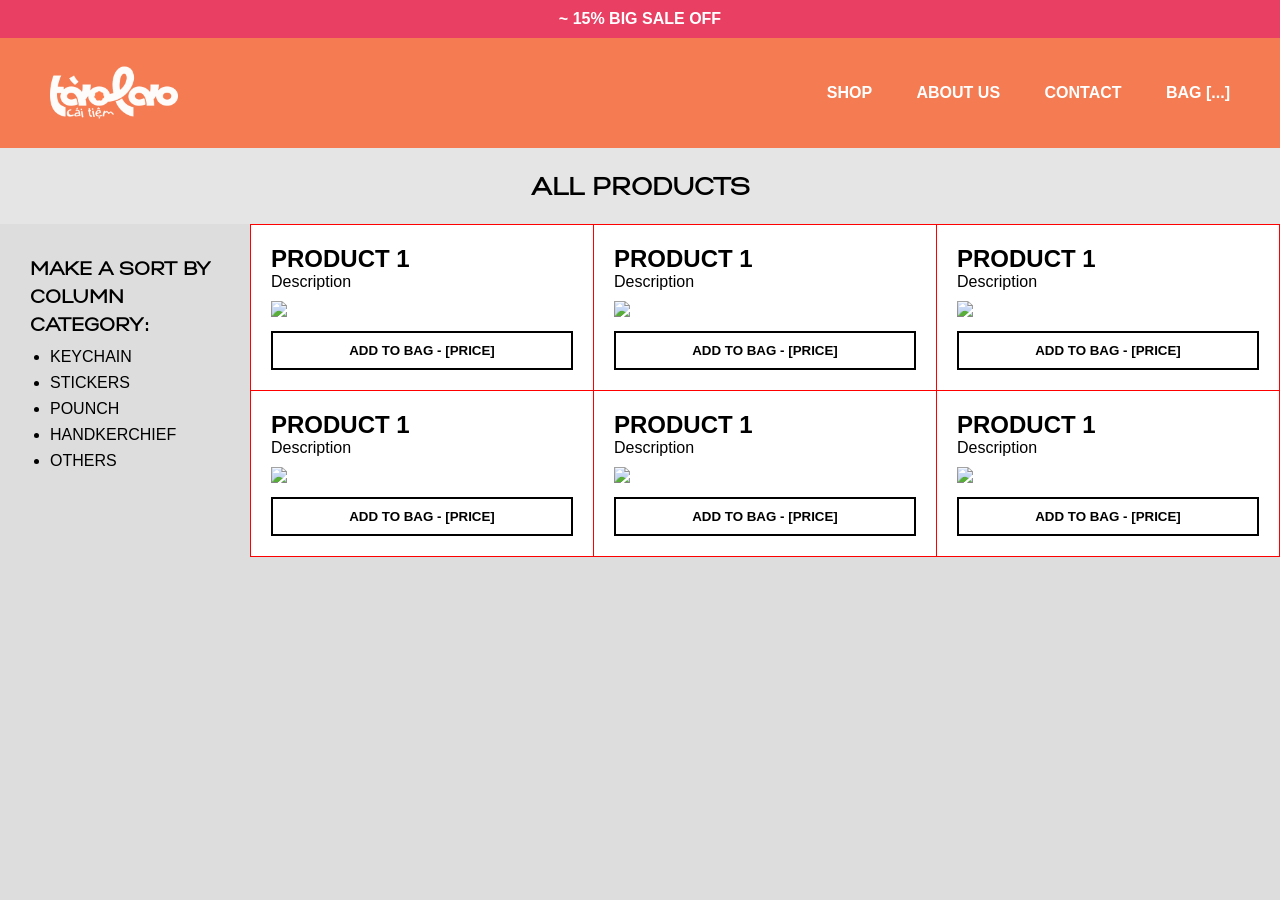
==== cttl/index.html @ cec3f6b7 "Add files via upload hihihahah" ====
<!DOCTYPE html>
<html lang="en">

<head>
<meta charset="UTF-8">
<meta name="viewport" content="width=device-width, initial-scale=1.0">

<title>Shop</title>

<link rel="stylesheet" href="style.css">

</head>


<body>


<div class="sale">
~ 15% BIG SALE OFF
</div>


<header class="nav">

<img src="Elements/logo.png">

<nav>

<a href="#">SHOP</a>
<a href="#">ABOUT US</a>
<a href="#">CONTACT</a>
<a href="#">BAG [...]</a>

</nav>

</header>


<h1 class="title">ALL PRODUCTS</h1>


<div class="container">


<aside class="sidebar">

<h3>MAKE A SORT BY COLUMN CATEGORY:</h3>

<ul>

<li>KEYCHAIN</li>
<li>STICKERS</li>
<li>POUNCH</li>
<li>HANDKERCHIEF</li>
<li>OTHERS</li>

</ul>

</aside>



<section class="products">


<div class="product">

<h2>PRODUCT 1</h2>
<p>Description</p>

<div class="imgbox">
<img src="https://picsum.photos/300/220">
</div>

<button>ADD TO BAG - [PRICE]</button>

</div>



<div class="product">

<h2>PRODUCT 1</h2>
<p>Description</p>

<div class="imgbox">
<img src="https://picsum.photos/301/220">
</div>

<button>ADD TO BAG - [PRICE]</button>

</div>



<div class="product">

<h2>PRODUCT 1</h2>
<p>Description</p>

<div class="imgbox">
<img src="https://picsum.photos/302/220">
</div>

<button>ADD TO BAG - [PRICE]</button>

</div>



<div class="product">

<h2>PRODUCT 1</h2>
<p>Description</p>

<div class="imgbox">
<img src="https://picsum.photos/303/220">
</div>

<button>ADD TO BAG - [PRICE]</button>

</div>



<div class="product">

<h2>PRODUCT 1</h2>
<p>Description</p>

<div class="imgbox">
<img src="https://picsum.photos/304/220">
</div>

<button>ADD TO BAG - [PRICE]</button>

</div>



<div class="product">

<h2>PRODUCT 1</h2>
<p>Description</p>

<div class="imgbox">
<img src="https://picsum.photos/305/220">
</div>

<button>ADD TO BAG - [PRICE]</button>

</div>


</section>


</div>

</body>
</html>
---- cttl/style.css ----
@font-face {
    font-family: "GabrielSans";
    src: url("Fonts/GabrielSans-Trial-Normal.ttf") format("truetype");
}

@font-face {
    font-family: "Garet";
    src: url("Fonts/Garet-Book.ttf") format("truetype");
}

h1, h3, .products {
    font-family: "GabrielSans", sans-serif;
}


.nav{
    position: sticky;
    top: 0;
    z-index: 1000;
}

*{
    margin:0;
    padding:0;
    box-sizing:border-box;
    font-family:Arial;
    }
    
    body{
    background:#ddd;
    }
    
    
    /* SALE BAR */
    
    .sale{
    background:#e83f63;
    color:white;
    text-align:center;
    padding:10px;
    font-weight:bold;
    }
    
    
    /* NAVBAR */
    
    .nav{
    background:#f57c52;
    display:flex;
    align-items:center;
    justify-content:space-between;
    padding:15px 50px;
    }
    
    .nav nav a{
    color:white;
    text-decoration:none;
    margin-left:40px;
    font-weight:bold;
    position:relative;
    }
    
        
    .nav nav a::after{
    content:"";
    position:absolute;
    width:0;
    height:2px;
    background:white;
    left:0;
    bottom:-5px;
    transition:0.3s;
    }
    
    .nav nav a:hover::after{
    width:100%;
    }
    
    
    /* TITLE */
    
    .title{
    text-align:center;
    padding:20px;
    background:#e5e5e5;
    }
    
    h1 {
        font-size: 25px;
    }

    /* LAYOUT */
    
    .container{
    display:flex;
    }
    
    
    /* SIDEBAR */
    
    .sidebar{
    width:250px;
    padding:30px;
    }
    
    .sidebar ul{
    margin-top:10px;
    padding-left:20px;
    }
    
    .sidebar li{
    margin:8px 0;
    cursor:pointer;
    transition:0.2s;
    }
    
    .sidebar li:hover{
    color:#e83f63;
    transform:translateX(5px);
    }
    
    
    /* PRODUCTS */
    
    .products{
    
    flex:1;
    
    display:grid;
    
    grid-template-columns:repeat(3,1fr);
    
    border-left:1px solid red;
    border-top:1px solid red;
    
    }
    
    
    .product{
    
    padding:20px;
    
    border-right:1px solid red;
    border-bottom:1px solid red;
    
    transition:0.3s;
    
    background:white;
    
    }
    
    
    /* CARD HOVER */
    
    .product:hover{
    
    transform:translateY(-6px);
    
    box-shadow:0 10px 25px rgba(0,0,0,0.15);
    
    z-index:2;
    
    }
    
    
    /* IMAGE */
    
    .imgbox{
    
    overflow:hidden;
    
    margin:10px 0;
    
    }
    
    .imgbox img{
    
    width:100%;
    
    transition:0.4s;
    
    }
    
    
    /* IMAGE ZOOM */
    .product:hover img{
    transform:scale(1.08);
    
    }
    
    /* BUTTON */
    
    button{
    width:100%;  
    padding:10px;
    border:2px solid black;
    background:white;
    cursor:pointer;
    transition:0.3s;
    font-weight:bold;
    
    }
    
    
    /* BUTTON HOVER */
    
    button:hover{
    
    background:black;
    
    color:white;
    
    letter-spacing:1px;
    
    }

    .nav{
        display:flex;
        align-items:center;
        justify-content:space-between;
        }
        
        .nav img{
        height:80px;
        }
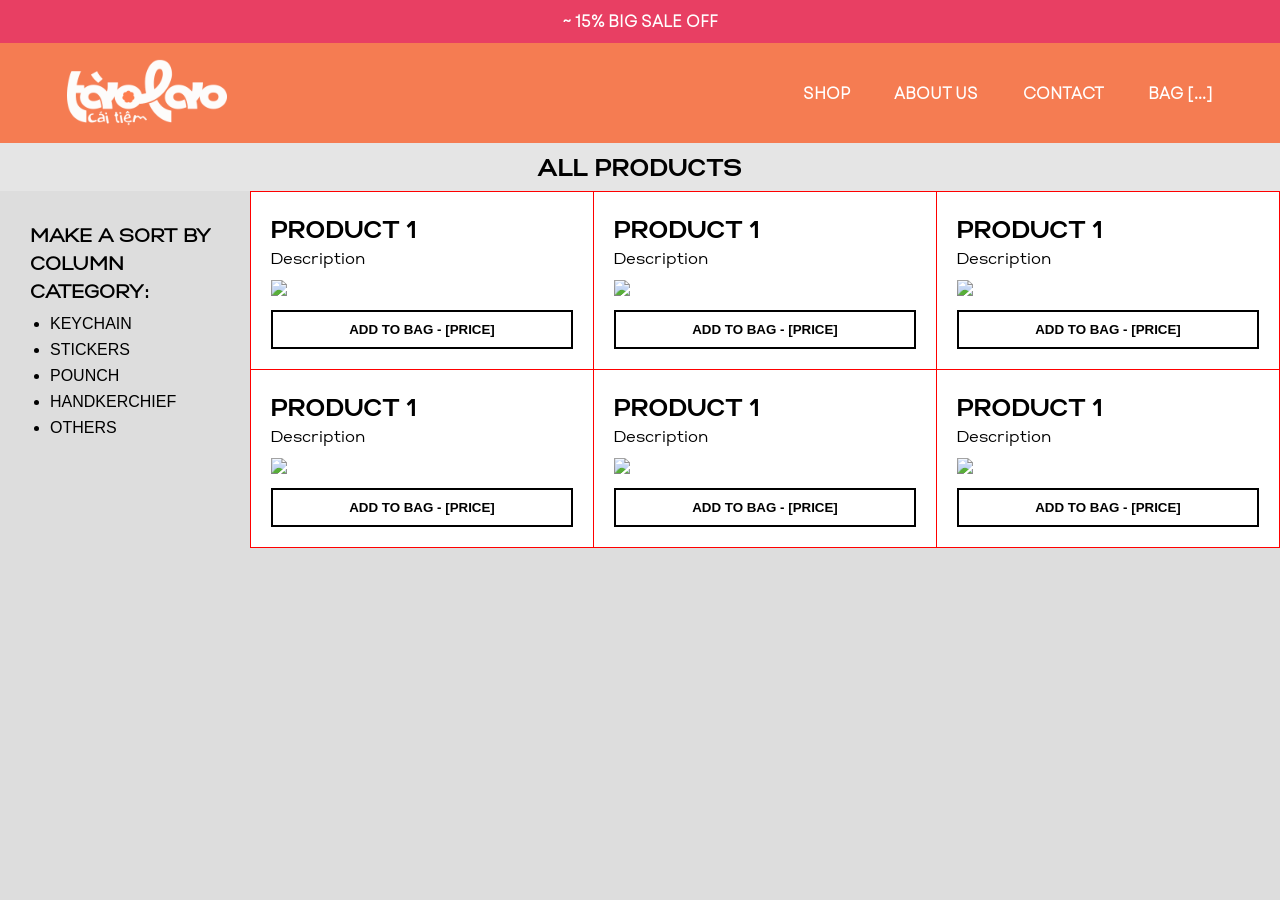
==== commit 19399854: "Add files via upload" ====
--- a/cttl/index.html
+++ b/cttl/index.html
@@ -26,11 +26,11 @@
 
 <nav>
 
-<a href="#">SHOP</a>
-<a href="#">ABOUT US</a>
-<a href="#">CONTACT</a>
-<a href="#">BAG [...]</a>
-
+    <a href="index.html">SHOP</a>
+    <a href="aboutus.html">ABOUT US</a>
+    <a href="contact.html">CONTACT</a>
+    <a href="#">BAG [...]</a>
+    
 </nav>
 
 </header>
@@ -57,7 +57,6 @@
 </ul>
 
 </aside>
-
 
 
 <section class="products">
--- a/cttl/style.css
+++ b/cttl/style.css
@@ -4,14 +4,35 @@
 }
 
 @font-face {
+    font-family: "GabrielBOLD";
+    src: url("Fonts/GabrielSans-Trial-Bold.ttf") format("truetype");
+}
+
+@font-face {
     font-family: "Garet";
     src: url("Fonts/Garet-Book.ttf") format("truetype");
 }
 
-h1, h3, .products {
+h1 {
+    font-family: "GabrielBOLD", sans-serif;
+}
+
+h3 {
     font-family: "GabrielSans", sans-serif;
 }
 
+.product h2{
+    font-family: 'GabrielBOLD', sans-serif;
+}
+
+.product p{
+    font-family: 'GabrielSans', sans-serif;
+}
+
+nav a,
+.sale {
+    font-family: 'Garet', sans-serif;
+}
 
 .nav{
     position: sticky;
@@ -49,7 +70,7 @@
     display:flex;
     align-items:center;
     justify-content:space-between;
-    padding:15px 50px;
+    padding:0px 67px;
     }
     
     .nav nav a{
@@ -81,12 +102,12 @@
     
     .title{
     text-align:center;
-    padding:20px;
+    padding:6.7px;
     background:#e5e5e5;
     }
     
     h1 {
-        font-size: 25px;
+        font-size: 24px;
     }
 
     /* LAYOUT */
@@ -221,5 +242,5 @@
         }
         
         .nav img{
-        height:80px;
+        height:100px;
         }
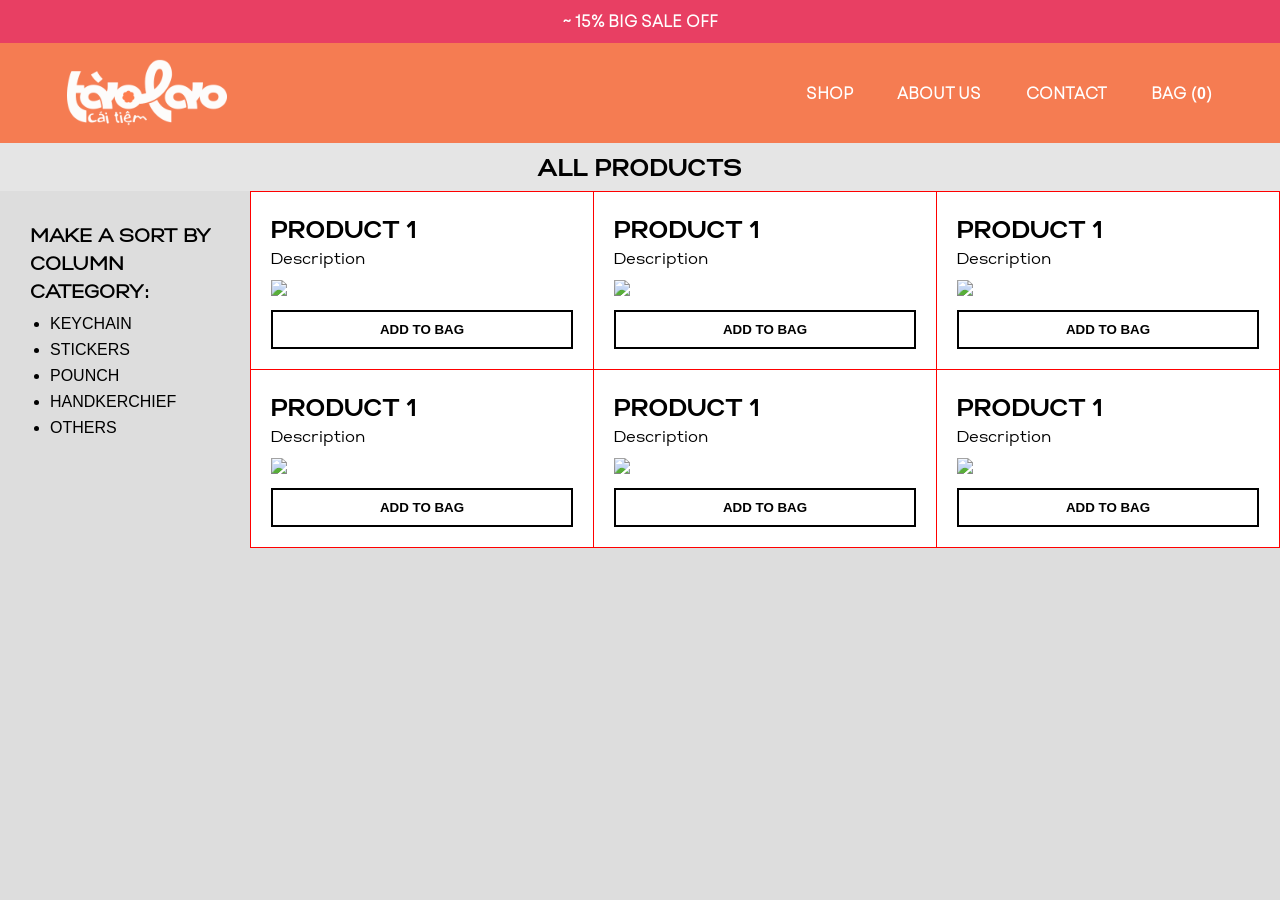
==== commit 54595fa8: "Uodate đếm số trong giỏ hàng + JS" ====
--- a/cttl/index.html
+++ b/cttl/index.html
@@ -11,9 +11,7 @@
 
 </head>
 
-
 <body>
-
 
 <div class="sale">
 ~ 15% BIG SALE OFF
@@ -29,8 +27,9 @@
     <a href="index.html">SHOP</a>
     <a href="aboutus.html">ABOUT US</a>
     <a href="contact.html">CONTACT</a>
-    <a href="#">BAG [...]</a>
-    
+    <a href="#" onclick="openCart()">
+        BAG (<span id="bag-number">0</span>)
+        </a>    
 </nav>
 
 </header>
@@ -71,8 +70,7 @@
 <img src="https://picsum.photos/300/220">
 </div>
 
-<button>ADD TO BAG - [PRICE]</button>
-
+<button class="add">ADD TO BAG</button>
 </div>
 
 
@@ -86,8 +84,7 @@
 <img src="https://picsum.photos/301/220">
 </div>
 
-<button>ADD TO BAG - [PRICE]</button>
-
+<button class="add">ADD TO BAG</button>
 </div>
 
 
@@ -101,8 +98,7 @@
 <img src="https://picsum.photos/302/220">
 </div>
 
-<button>ADD TO BAG - [PRICE]</button>
-
+<button class="add">ADD TO BAG</button>
 </div>
 
 
@@ -116,8 +112,7 @@
 <img src="https://picsum.photos/303/220">
 </div>
 
-<button>ADD TO BAG - [PRICE]</button>
-
+<button class="add">ADD TO BAG</button>
 </div>
 
 
@@ -131,8 +126,7 @@
 <img src="https://picsum.photos/304/220">
 </div>
 
-<button>ADD TO BAG - [PRICE]</button>
-
+<button class="add">ADD TO BAG</button>
 </div>
 
 
@@ -146,8 +140,7 @@
 <img src="https://picsum.photos/305/220">
 </div>
 
-<button>ADD TO BAG - [PRICE]</button>
-
+<button class="add">ADD TO BAG</button>
 </div>
 
 
@@ -156,5 +149,19 @@
 
 </div>
 
+<div class="cart-popup" id="cart">
+
+    <h2>Your Bag</h2>
+    <ul id="cart-items"></ul>
+    
+    <p>Total items: <span id="cart-count">0</span></p>
+    
+    <button onclick="closeCart()">Close</button>
+    
+    </div>
+
+    <script src="script.js"></script>
+
+    
 </body>
 </html>
--- a/cttl/style.css
+++ b/cttl/style.css
@@ -61,9 +61,6 @@
     padding:10px;
     font-weight:bold;
     }
-    
-    
-    /* NAVBAR */
     
     .nav{
     background:#f57c52;
@@ -243,4 +240,26 @@
         
         .nav img{
         height:100px;
-        }+        }
+
+        .cart-popup{
+
+            position: fixed;
+            
+            right: 20px;
+            
+            top: 80px;
+            
+            width: 260px;
+            
+            background: white;
+            
+            border: 1px solid black;
+            
+            padding: 20px;
+            
+            display: none;
+            
+            box-shadow: 0 0 10px rgba(0,0,0,0.2);
+            
+            }
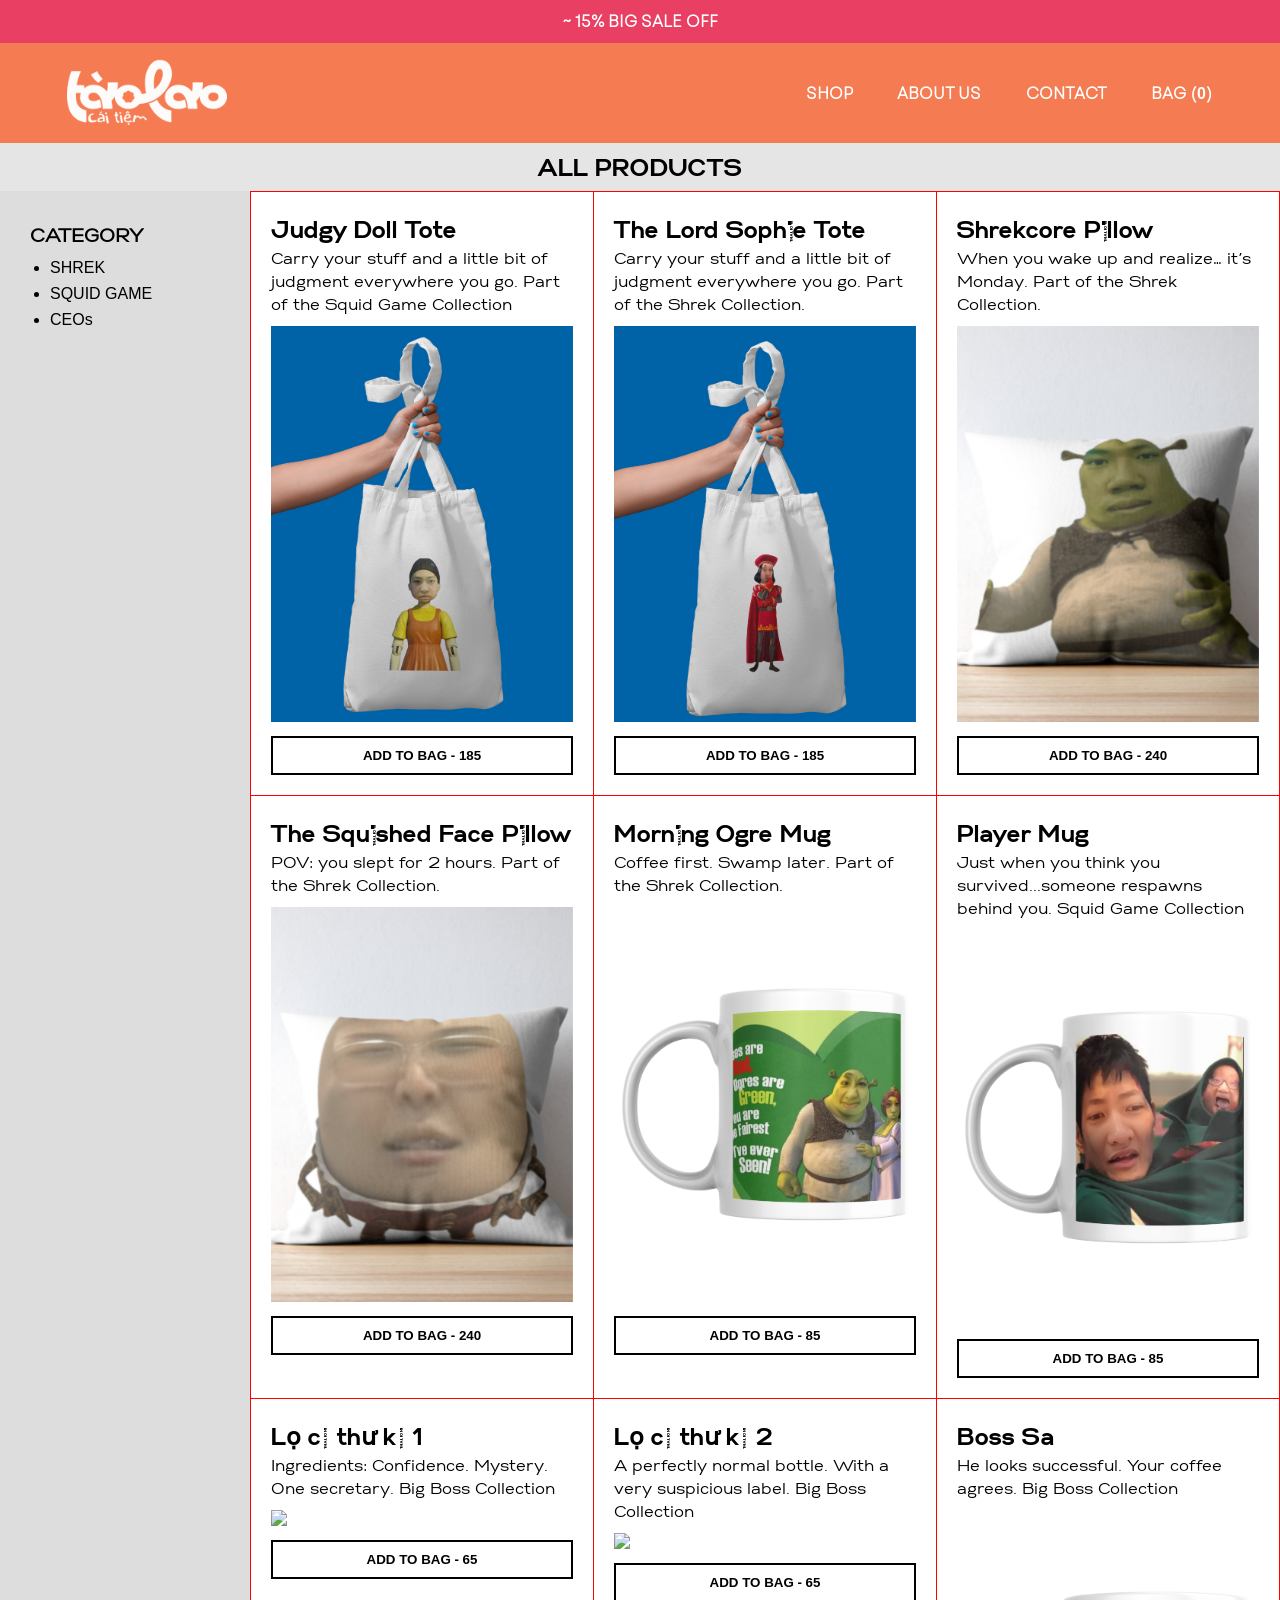
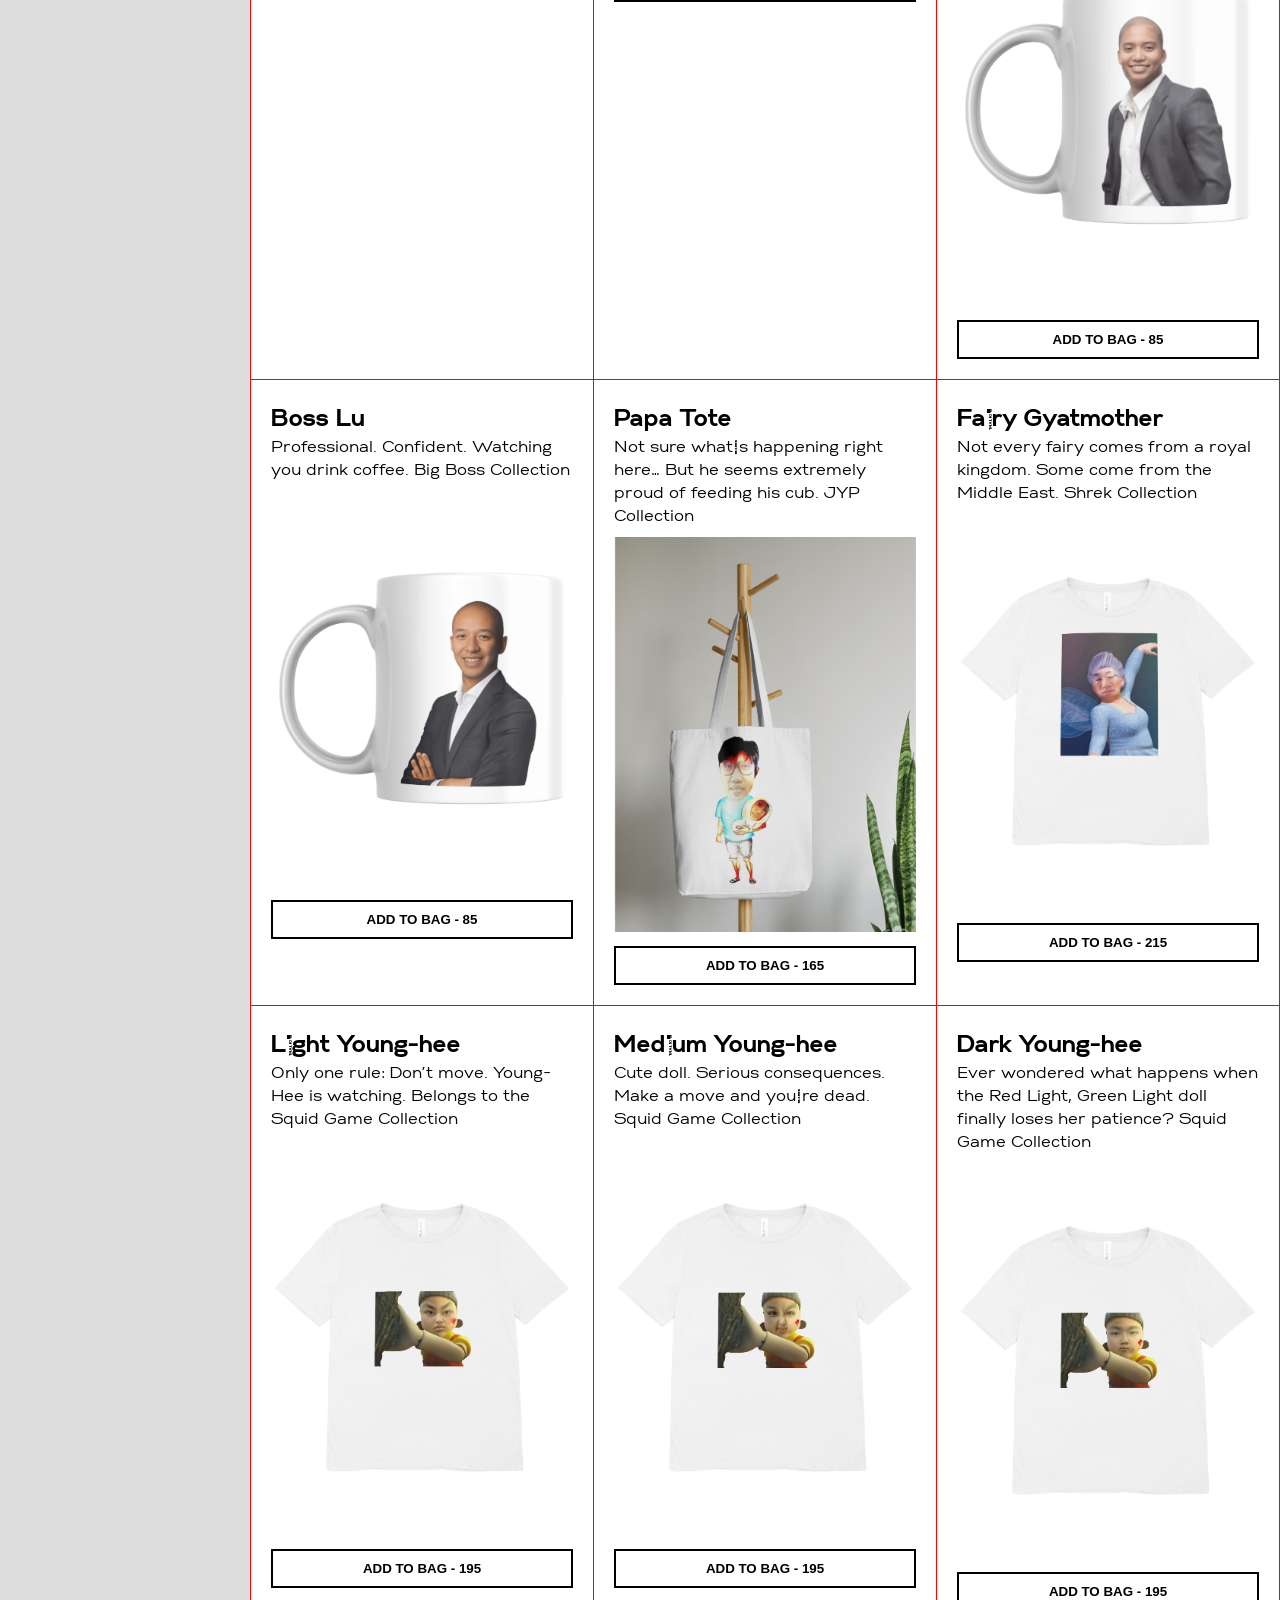
==== commit ac754c56: "Add files via upload" ====
--- a/cttl/index.html
+++ b/cttl/index.html
@@ -27,10 +27,12 @@
     <a href="index.html">SHOP</a>
     <a href="aboutus.html">ABOUT US</a>
     <a href="contact.html">CONTACT</a>
-    <a href="#" onclick="openCart()">
-        BAG (<span id="bag-number">0</span>)
-        </a>    
-</nav>
+    
+    <a href="cart.html">
+    BAG (<span id="bag-number">0</span>)
+    </a>
+    
+    </nav>
 
 </header>
 
@@ -43,15 +45,13 @@
 
 <aside class="sidebar">
 
-<h3>MAKE A SORT BY COLUMN CATEGORY:</h3>
+<h3>CATEGORY</h3>
 
 <ul>
 
-<li>KEYCHAIN</li>
-<li>STICKERS</li>
-<li>POUNCH</li>
-<li>HANDKERCHIEF</li>
-<li>OTHERS</li>
+<li>SHREK</li>
+<li>SQUID GAME</li>
+<li>CEOs</li>
 
 </ul>
 
@@ -63,91 +63,206 @@
 
 <div class="product">
 
-<h2>PRODUCT 1</h2>
-<p>Description</p>
-
-<div class="imgbox">
-<img src="https://picsum.photos/300/220">
-</div>
-
-<button class="add">ADD TO BAG</button>
-</div>
-
-
-
-<div class="product">
-
-<h2>PRODUCT 1</h2>
-<p>Description</p>
-
-<div class="imgbox">
-<img src="https://picsum.photos/301/220">
-</div>
-
-<button class="add">ADD TO BAG</button>
-</div>
-
-
-
-<div class="product">
-
-<h2>PRODUCT 1</h2>
-<p>Description</p>
-
-<div class="imgbox">
-<img src="https://picsum.photos/302/220">
-</div>
-
-<button class="add">ADD TO BAG</button>
-</div>
-
-
-
-<div class="product">
-
-<h2>PRODUCT 1</h2>
-<p>Description</p>
-
-<div class="imgbox">
-<img src="https://picsum.photos/303/220">
-</div>
-
-<button class="add">ADD TO BAG</button>
-</div>
-
-
-
-<div class="product">
-
-<h2>PRODUCT 1</h2>
-<p>Description</p>
-
-<div class="imgbox">
-<img src="https://picsum.photos/304/220">
-</div>
-
-<button class="add">ADD TO BAG</button>
-</div>
-
-
-
-<div class="product">
-
-<h2>PRODUCT 1</h2>
-<p>Description</p>
-
-<div class="imgbox">
-<img src="https://picsum.photos/305/220">
-</div>
-
-<button class="add">ADD TO BAG</button>
-</div>
-
+<h2>Judgy Doll Tote</h2>
+<p>Carry your stuff and a little bit of judgment everywhere you go. Part of the Squid Game Collection</p>
+
+<div class="imgbox">
+<img src="Elements/product1.png">
+</div>
+
+<button class="add">ADD TO BAG - 185</button>
+</div>
+
+
+
+
+<div class="product">
+
+<h2>The Lord Sophie Tote</h2>
+<p>Carry your stuff and a little bit of judgment everywhere you go. Part of the Shrek Collection.</p>
+
+<div class="imgbox">
+<img src="Elements/product2.png">
+</div>
+
+<button class="add">ADD TO BAG - 185</button>
+</div>
+
+
+
+<div class="product">
+
+<h2>Shrekcore Pillow</h2>
+<p>When you wake up and realize… it’s Monday. Part of the Shrek Collection.</p>
+
+<div class="imgbox">
+<img src="Elements/product3.png">
+</div>
+
+<button class="add">ADD TO BAG - 240</button>
+</div>
+
+
+
+<div class="product">
+
+<h2>The Squished Face Pillow</h2>
+<p>POV: you slept for 2 hours. Part of the Shrek Collection. 
+    </p>
+
+<div class="imgbox">
+<img src="Elements/product4.png">
+</div>
+
+<button class="add">ADD TO BAG - 240</button>
+</div>
+
+
+
+<div class="product">
+
+<h2>Morning Ogre Mug</h2>
+<p>Coffee first. Swamp later. Part of the Shrek Collection.</p>
+
+<div class="imgbox">
+<img src="Elements/product5.png">
+</div>
+
+<button class="add">ADD TO BAG - 85</button>
+</div>
+
+<div class="product">
+
+    <h2>Player Mug    </h2>
+    <p>Just when you think you survived...someone respawns behind you. Squid Game Collection</p>
+    
+    <div class="imgbox">
+    <img src="Elements/product6.png">
+    </div>
+    
+    <button class="add">ADD TO BAG - 85</button>
+    </div>
+
+    <div class="product">
+
+        <h2>Lọ cô thư ký 1</h2>
+        <p>Ingredients: Confidence. Mystery. One secretary. Big Boss Collection</p>
+        
+        <div class="imgbox">
+        <img src="Elements/product7.png">
+        </div>
+        
+        <button class="add">ADD TO BAG - 65</button>
+        </div>
+    
+<div class="product">
+
+<h2>Lọ cô thư ký 2</h2>
+<p>A perfectly normal bottle. With a very suspicious label. Big Boss Collection 
+    </p>
+
+<div class="imgbox">
+<img src="Elements/product8.png">
+</div>
+
+<button class="add">ADD TO BAG - 65</button>
+</div>
+
+
+
+<div class="product">
+
+<h2>Boss Sa</h2>
+<p>He looks successful. Your coffee agrees. Big Boss Collection</p>
+
+<div class="imgbox">
+<img src="Elements/product9.png">
+</div>
+
+<button class="add">ADD TO BAG - 85</button>
+</div>
+
+<div class="product">
+
+    <h2>Boss Lu    </h2>
+    <p>Professional. Confident. Watching you drink coffee. Big Boss Collection
+        </p>
+    
+    <div class="imgbox">
+    <img src="Elements/product10.png">
+    </div>
+    
+    <button class="add">ADD TO BAG - 85</button>
+    </div>
+
+    <div class="product">
+
+        <h2>Papa Tote</h2>
+        <p>Not sure what's happening right here… But he seems extremely proud of feeding his cub. JYP Collection</p>
+        
+        <div class="imgbox">
+        <img src="Elements/product11.png">
+        </div>
+        
+        <button class="add">ADD TO BAG - 165</button>
+    </div>
+
+        <div class="product">
+
+<h2>Fairy Gyatmother</h2>
+<p>Not every fairy comes from a royal kingdom. Some come from the Middle East. Shrek Collection</p>
+
+<div class="imgbox">
+<img src="Elements/product12.png">
+</div>
+
+<button class="add">ADD TO BAG - 215</button>
+</div>
+
+
+
+<div class="product">
+
+<h2>Light Young-hee</h2>
+<p>Only one rule: Don’t move. Young-Hee is watching. Belongs to the Squid Game Collection</p>
+
+<div class="imgbox">
+<img src="Elements/product13.png">
+</div>
+
+<button class="add">ADD TO BAG - 195</button>
+</div>
+
+<div class="product">
+
+    <h2>Medium Young-hee    </h2>
+    <p>Cute doll. Serious consequences. Make a move and you're dead. Squid Game Collection  
+        </p>
+    
+    <div class="imgbox">
+    <img src="Elements/product14.png">
+    </div>
+    
+    <button class="add">ADD TO BAG - 195</button>
+    </div>
+
+    <div class="product">
+
+        <h2>Dark Young-hee</h2>
+        <p>Ever wondered what happens when the Red Light, Green Light doll finally loses her patience? Squid Game Collection</p>
+        
+        <div class="imgbox">
+        <img src="Elements/product15.png">
+        </div>
+        
+        <button class="add">ADD TO BAG - 195</button>
+        </div>
 
 </section>
 
 
 </div>
+
 
 <div class="cart-popup" id="cart">
 
@@ -160,8 +275,12 @@
     
     </div>
 
+    <div id="added-message">Added to cart!</div>
+
     <script src="script.js"></script>
 
-    
+
 </body>
-</html>+</html>
+
+
--- a/cttl/style.css
+++ b/cttl/style.css
@@ -208,29 +208,21 @@
     
     /* BUTTON */
     
-    button{
-    width:100%;  
-    padding:10px;
-    border:2px solid black;
-    background:white;
-    cursor:pointer;
-    transition:0.3s;
-    font-weight:bold;
-    
-    }
-    
-    
-    /* BUTTON HOVER */
-    
-    button:hover{
-    
-    background:black;
-    
-    color:white;
-    
-    letter-spacing:1px;
-    
-    }
+    .add{
+        width:100%;
+        padding:10px;
+        border:2px solid black;
+        background:white;
+        cursor:pointer;
+        transition:0.3s;
+        font-weight:bold;
+        }
+        
+        .add:hover{
+            background:black;
+            color:white;
+            letter-spacing:1px;
+            }
 
     .nav{
         display:flex;
@@ -262,4 +254,154 @@
             
             box-shadow: 0 0 10px rgba(0,0,0,0.2);
             
-            }+            }
+
+
+#added-message{
+position: fixed;
+bottom: 20px;
+right: 20px;
+background: black;
+color: white;
+padding: 10px 20px;
+display: none;
+border-radius: 5px;
+}
+
+.added-message{
+
+position: fixed;
+
+bottom: 20px;
+
+right: 20px;
+
+background: black;
+
+color: white;
+
+padding: 10px 20px;
+
+border-radius: 5px;
+
+margin-top: 10px;
+
+}
+
+.team{
+    display:flex;
+    justify-content:center;
+    gap:60px;
+    padding:50px;
+    background:#eee;
+    }
+    
+    .member{
+    text-align:center;
+    }
+    
+    .member img{
+    width:220px;
+    margin-bottom:-40px;
+    }
+    
+    .card{
+    background:white;
+    padding:30px;
+    width:260px;
+    border:2px solid orange;
+    }
+    
+    .card h2{
+    margin-bottom:10px;
+    }
+    
+    .footer{
+    background:black;
+    text-align:center;
+    padding:40px;
+    }
+    
+    .footer img{
+    width:120px;
+    }
+
+    .card h2{
+        font-family: "GabrielBOLD", sans-serif;
+        }
+        
+        .card p{
+        font-family: "Garet", sans-serif;
+        }
+
+table{
+width:100%;
+border-collapse:collapse;
+}
+
+th, td{
+padding:10px;
+border-bottom:1px solid #ddd;
+text-align:left;
+}
+
+.cart-remove{
+    background:red;
+    color:white;
+    border:none;
+    padding:6px 10px;
+    cursor:pointer;
+    }
+
+/* CART PAGE */
+
+.cart-container{
+    width:700px;
+    margin:40px auto;
+    background:white;
+    padding:30px;
+    border:1px solid #ddd;
+    }
+    
+    .cart-table{
+    width:100%;
+    border-collapse:collapse;
+    }
+    
+    .cart-table th{
+    text-align:left;
+    padding:12px;
+    border-bottom:2px solid #ddd;
+    font-family:"GabrielBOLD", sans-serif;
+    }
+    
+    .cart-table td{
+    padding:12px;
+    border-bottom:1px solid #eee;
+    }
+    
+    .cart-remove{
+    background:#e83f63;
+    color:white;
+    border:none;
+    padding:6px 12px;
+    cursor:pointer;
+    }
+    
+    .cart-remove:hover{
+    background:#c12c4d;
+    }
+    
+    .cart-bottom{
+    display:flex;
+    justify-content:space-between;
+    align-items:center;
+    margin-top:20px;
+    }
+    
+    .continue{
+    text-decoration:none;
+    font-weight:bold;
+    color:black;
+    }
+    
